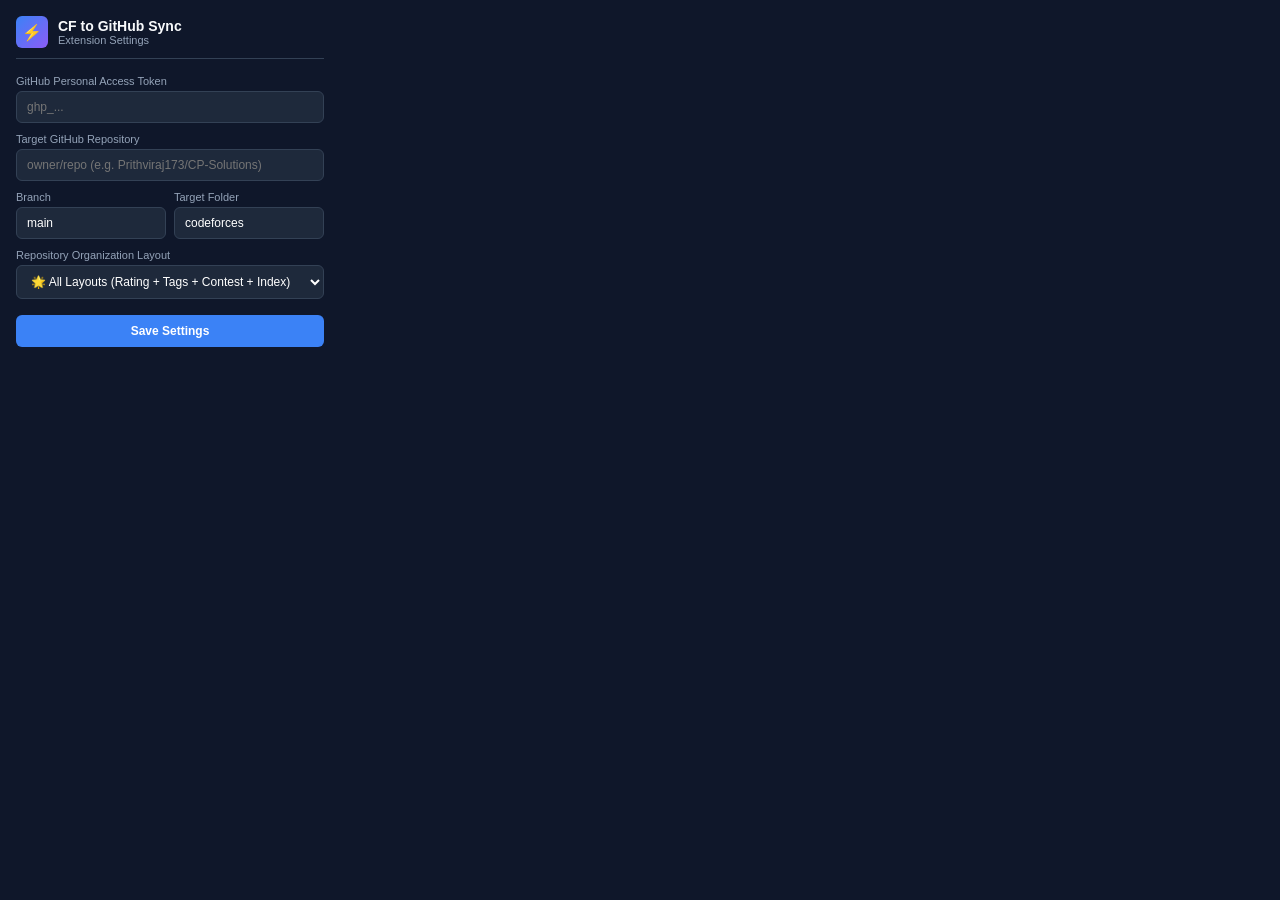
==== extension/popup/popup.html @ 04343a3f "feat: add Chrome Extension, rating and tag repository sections, and public deployment configs" ====
﻿<!DOCTYPE html>
<html lang="en">
<head>
  <meta charset="UTF-8">
  <title>Codeforces to GitHub Sync</title>
  <link rel="stylesheet" href="popup.css">
</head>
<body>
  <div class="popup-container">
    <header class="header">
      <div class="logo">⚡</div>
      <div>
        <h3>CF to GitHub Sync</h3>
        <p class="sub">Extension Settings</p>
      </div>
    </header>

    <div class="form">
      <div class="field">
        <label for="ghToken">GitHub Personal Access Token</label>
        <input type="password" id="ghToken" placeholder="ghp_..." />
      </div>

      <div class="field">
        <label for="ghRepo">Target GitHub Repository</label>
        <input type="text" id="ghRepo" placeholder="owner/repo (e.g. Prithviraj173/CP-Solutions)" />
      </div>

      <div class="row">
        <div class="field">
          <label for="ghBranch">Branch</label>
          <input type="text" id="ghBranch" value="main" />
        </div>
        <div class="field">
          <label for="ghDir">Target Folder</label>
          <input type="text" id="ghDir" value="codeforces" />
        </div>
      </div>

      <div class="field">
        <label for="organizeMode">Repository Organization Layout</label>
        <select id="organizeMode">
          <option value="ALL" selected>🌟 All Layouts (Rating + Tags + Contest + Index)</option>
          <option value="RATING">⭐ By Rating (0800, 1200, 1600...)</option>
          <option value="TAG">🏷️ By Topic Tag (DP, Greedy, Trees...)</option>
          <option value="CONTEST">🏆 By Contest ID & Name</option>
        </select>
      </div>

      <button id="saveBtn" class="btn btn-primary">Save Settings</button>
      <div id="statusAlert" class="status-alert hidden"></div>
    </div>
  </div>

  <script src="popup.js"></script>
</body>
</html>
---- extension/popup/popup.css ----
﻿* { box-sizing: border-box; margin: 0; padding: 0; font-family: -apple-system, BlinkMacSystemFont, "Segoe UI", Roboto, sans-serif; }
body { width: 340px; background-color: #0f172a; color: #f8fafc; padding: 16px; }
.header { display: flex; align-items: center; gap: 10px; margin-bottom: 16px; border-bottom: 1px solid #334155; padding-bottom: 10px; }
.logo { width: 32px; height: 32px; background: linear-gradient(135deg, #3b82f6, #8b5cf6); border-radius: 6px; display: flex; align-items: center; justify-content: center; font-size: 16px; }
h3 { font-size: 14px; font-weight: 700; }
.sub { font-size: 11px; color: #94a3b8; }
.form { display: flex; flex-direction: column; gap: 10px; }
.field { display: flex; flex-direction: column; gap: 4px; }
label { font-size: 11px; font-weight: 500; color: #94a3b8; }
input, select { width: 100%; padding: 8px 10px; background: #1e293b; border: 1px solid #334155; border-radius: 6px; color: white; font-size: 12px; outline: none; }
input:focus, select:focus { border-color: #3b82f6; }
.row { display: grid; grid-template-columns: 1fr 1fr; gap: 8px; }
.btn { padding: 9px 14px; border: none; border-radius: 6px; font-size: 12px; font-weight: 600; cursor: pointer; margin-top: 6px; transition: all 0.2s ease; }
.btn-primary { background: #3b82f6; color: white; }
.btn-primary:hover { background: #2563eb; }
.status-alert { font-size: 11px; padding: 8px; border-radius: 4px; margin-top: 8px; text-align: center; }
.status-alert.success { background: rgba(16, 185, 129, 0.2); color: #34d399; border: 1px solid rgba(16, 185, 129, 0.4); }
.status-alert.error { background: rgba(239, 68, 68, 0.2); color: #f87171; border: 1px solid rgba(239, 68, 68, 0.4); }
.hidden { display: none; }
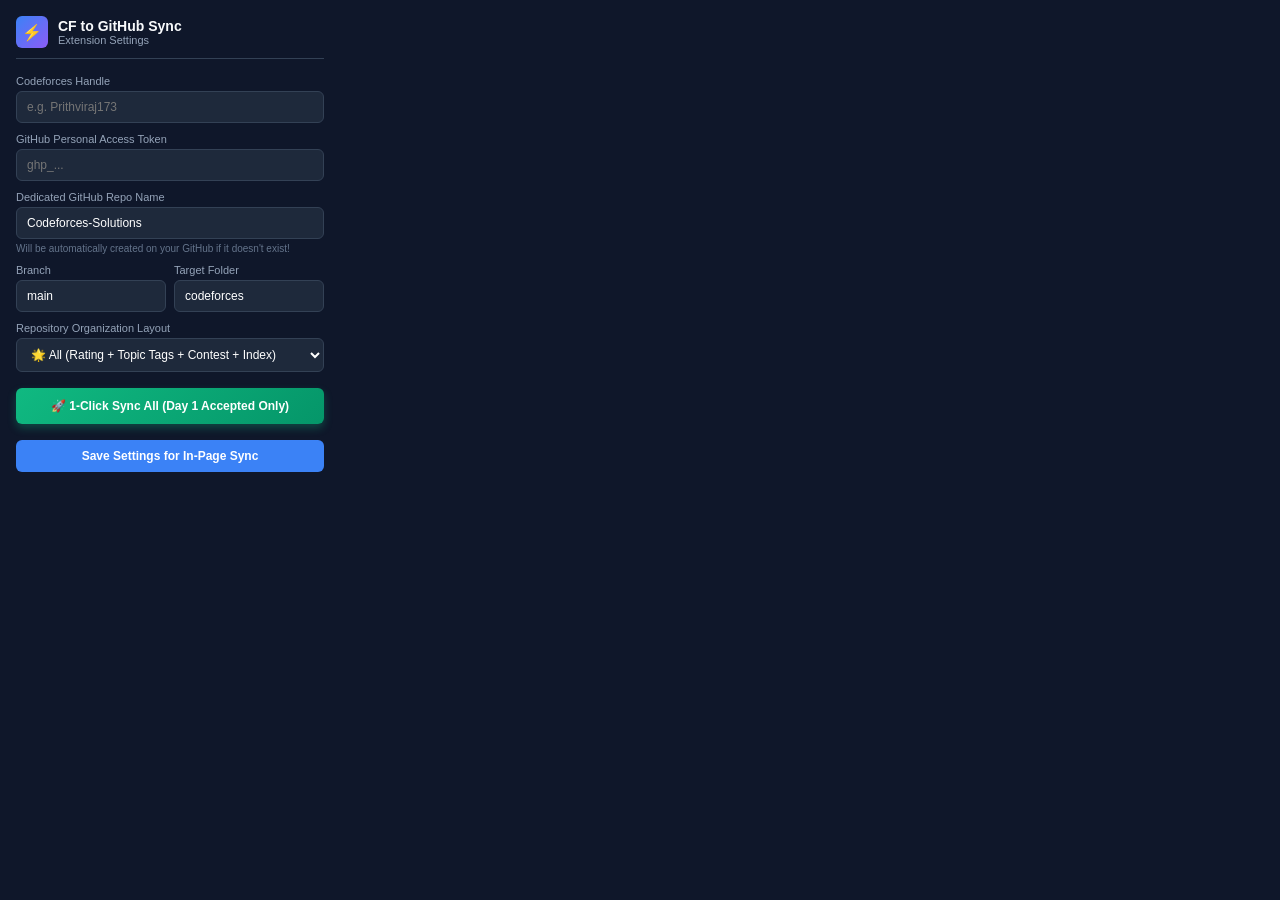
==== commit 5a731b82: "feat: add automatic dedicated repository creation and 1-click Day 1 sync for accepted submissions" ====
--- a/extension/popup/popup.html
+++ b/extension/popup/popup.html
@@ -1,4 +1,4 @@
-﻿<!DOCTYPE html>
+<!DOCTYPE html>
 <html lang="en">
 <head>
   <meta charset="UTF-8">
@@ -17,13 +17,19 @@
 
     <div class="form">
       <div class="field">
+        <label for="cfHandle">Codeforces Handle</label>
+        <input type="text" id="cfHandle" placeholder="e.g. Prithviraj173" />
+      </div>
+
+      <div class="field">
         <label for="ghToken">GitHub Personal Access Token</label>
         <input type="password" id="ghToken" placeholder="ghp_..." />
       </div>
 
       <div class="field">
-        <label for="ghRepo">Target GitHub Repository</label>
-        <input type="text" id="ghRepo" placeholder="owner/repo (e.g. Prithviraj173/CP-Solutions)" />
+        <label for="ghRepo">Dedicated GitHub Repo Name</label>
+        <input type="text" id="ghRepo" value="Codeforces-Solutions" placeholder="e.g. Codeforces-Solutions" />
+        <small style="color:#64748b; font-size:10px;">Will be automatically created on your GitHub if it doesn't exist!</small>
       </div>
 
       <div class="row">
@@ -40,14 +46,16 @@
       <div class="field">
         <label for="organizeMode">Repository Organization Layout</label>
         <select id="organizeMode">
-          <option value="ALL" selected>🌟 All Layouts (Rating + Tags + Contest + Index)</option>
+          <option value="ALL" selected>🌟 All (Rating + Topic Tags + Contest + Index)</option>
           <option value="RATING">⭐ By Rating (0800, 1200, 1600...)</option>
           <option value="TAG">🏷️ By Topic Tag (DP, Greedy, Trees...)</option>
           <option value="CONTEST">🏆 By Contest ID & Name</option>
         </select>
       </div>
 
-      <button id="saveBtn" class="btn btn-primary">Save Settings</button>
+      <button id="syncAllBtn" class="btn btn-sync">🚀 1-Click Sync All (Day 1 Accepted Only)</button>
+      <button id="saveBtn" class="btn btn-primary">Save Settings for In-Page Sync</button>
+      
       <div id="statusAlert" class="status-alert hidden"></div>
     </div>
   </div>
--- a/extension/popup/popup.css
+++ b/extension/popup/popup.css
@@ -1,4 +1,4 @@
-﻿* { box-sizing: border-box; margin: 0; padding: 0; font-family: -apple-system, BlinkMacSystemFont, "Segoe UI", Roboto, sans-serif; }
+* { box-sizing: border-box; margin: 0; padding: 0; font-family: -apple-system, BlinkMacSystemFont, "Segoe UI", Roboto, sans-serif; }
 body { width: 340px; background-color: #0f172a; color: #f8fafc; padding: 16px; }
 .header { display: flex; align-items: center; gap: 10px; margin-bottom: 16px; border-bottom: 1px solid #334155; padding-bottom: 10px; }
 .logo { width: 32px; height: 32px; background: linear-gradient(135deg, #3b82f6, #8b5cf6); border-radius: 6px; display: flex; align-items: center; justify-content: center; font-size: 16px; }
@@ -13,6 +13,8 @@
 .btn { padding: 9px 14px; border: none; border-radius: 6px; font-size: 12px; font-weight: 600; cursor: pointer; margin-top: 6px; transition: all 0.2s ease; }
 .btn-primary { background: #3b82f6; color: white; }
 .btn-primary:hover { background: #2563eb; }
+.btn-sync { background: linear-gradient(135deg, #10b981, #059669); color: white; font-size: 12px; padding: 11px 14px; box-shadow: 0 4px 8px rgba(16, 185, 129, 0.3); }
+.btn-sync:hover { filter: brightness(1.1); }
 .status-alert { font-size: 11px; padding: 8px; border-radius: 4px; margin-top: 8px; text-align: center; }
 .status-alert.success { background: rgba(16, 185, 129, 0.2); color: #34d399; border: 1px solid rgba(16, 185, 129, 0.4); }
 .status-alert.error { background: rgba(239, 68, 68, 0.2); color: #f87171; border: 1px solid rgba(239, 68, 68, 0.4); }
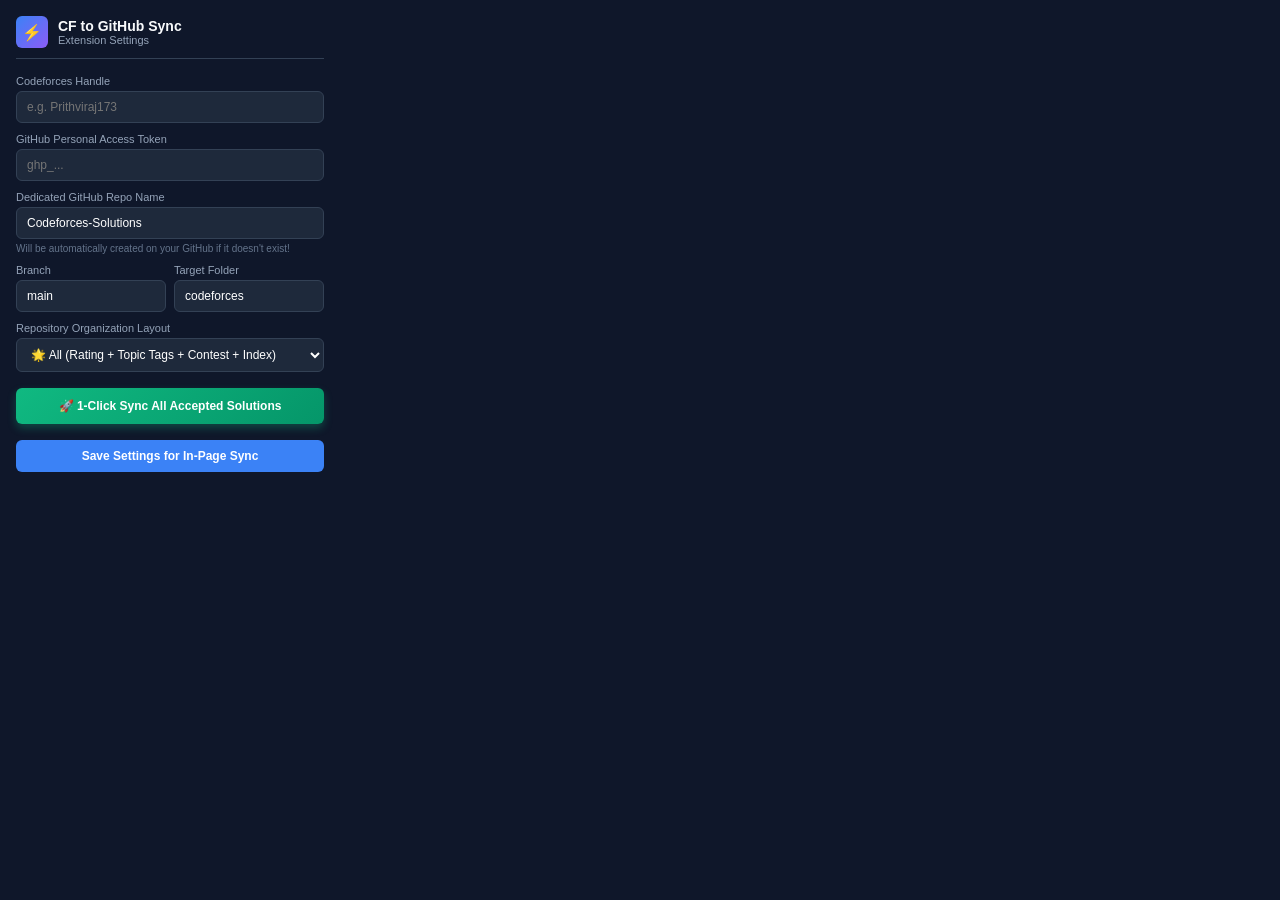
==== commit 190ad9bd: "fix: eliminate duplicate sync bar and clean button text on Codeforces page" ====
--- a/extension/popup/popup.html
+++ b/extension/popup/popup.html
@@ -53,7 +53,7 @@
         </select>
       </div>
 
-      <button id="syncAllBtn" class="btn btn-sync">🚀 1-Click Sync All (Day 1 Accepted Only)</button>
+      <button id="syncAllBtn" class="btn btn-sync">🚀 1-Click Sync All Accepted Solutions</button>
       <button id="saveBtn" class="btn btn-primary">Save Settings for In-Page Sync</button>
       
       <div id="statusAlert" class="status-alert hidden"></div>
